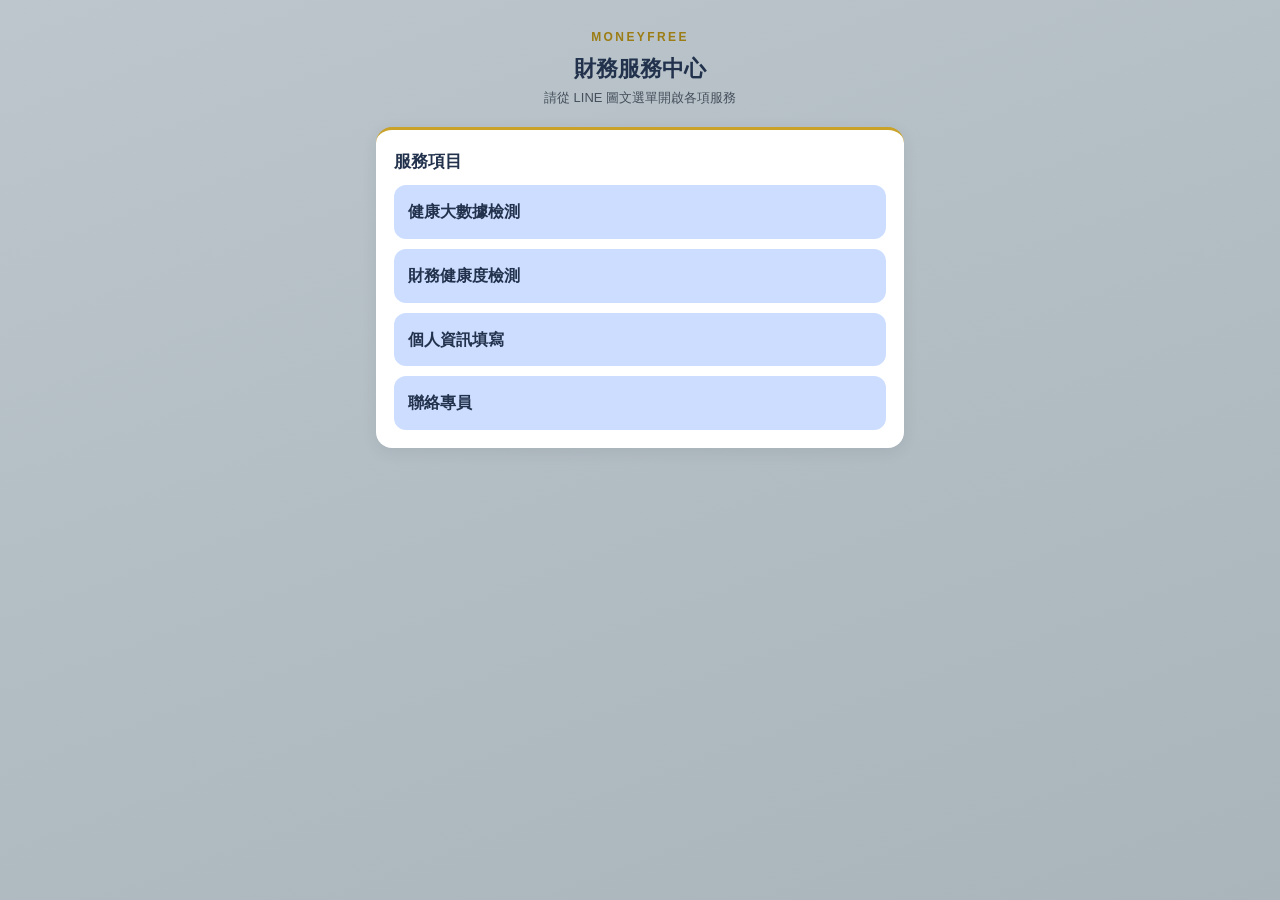
==== index.html @ 5b2e17e0 "MoneyFree LINE OA:LIFF 網頁(健康檢測/財務測驗/個人資訊)、Edge Functions、圖文選單 Co-Authored-By: Claude Opus 5.5 <norep" ====
<!doctype html>
<html lang="zh-Hant">
<head>
<meta charset="utf-8">
<meta name="viewport" content="width=device-width, initial-scale=1">
<title>MoneyFree 財務服務</title>
<link rel="stylesheet" href="assets/mf_style.css">
<script src="https://static.line-scdn.net/liff/edge/2/sdk.js"></script>
<script src="assets/mf_common.js"></script>
</head>
<body>
<div class="mf-wrap">
  <div class="mf-header">
    <div class="mf-brand">MONEYFREE</div>
    <h1 class="mf-title">財務服務中心</h1>
    <p class="mf-sub">請從 LINE 圖文選單開啟各項服務</p>
  </div>
  <div id="mf_router" class="mf-loading"><div class="mf-spinner"></div>載入中…</div>
  <div id="mf_menu" class="mf-card mf-menu mf-hidden">
    <h2>服務項目</h2>
    <a href="health_detect.html">健康大數據檢測</a>
    <a href="money_health.html">財務健康度檢測</a>
    <a href="personal_info.html">個人資訊填寫</a>
    <a id="mf_contact" href="#">聯絡專員</a>
  </div>
</div>
<script>
// LIFF 入口:LIFF URL 例如 https://liff.line.me/{ID}/money_health.html
// LINE 會開啟本頁並帶 liff.state,依目標頁選擇對應 LIFF ID 初始化後自動導向
(async () => {
  document.getElementById('mf_contact').href = MF_CONFIG.contactUrl;
  const mfState = new URLSearchParams(location.search).get('liff.state') || '';
  const mfAllowed = ['health_detect.html', 'money_health.html', 'personal_info.html'];
  const mfTarget = mfAllowed.find((p) => mfState.includes(p));
  if (!mfTarget || typeof liff === 'undefined') {
    mfShow('mf_router', false); mfShow('mf_menu');
    return;
  }
  try {
    const mfId = mfTarget === 'personal_info.html' ? MF_CONFIG.liffFull : MF_CONFIG.liffHalf;
    await liff.init({ liffId: mfId }); // 初始化後 LIFF 會自動導向 liff.state 指定的頁面
  } catch (e) {
    location.replace(mfTarget);
  }
})();
</script>
</body>
</html>
---- assets/mf_style.css ----
:root {
  --mf-bg: #bcc6cc;
  --mf-bg-2: #a9b4bb;
  --mf-card: #ffffff;
  --mf-gold: #c9a227;
  --mf-gold-dark: #9c7c14;
  --mf-gold-soft: #f6eccb;
  --mf-blue: #22324d; /* 深藏青:文字用,確保可讀 */
  --mf-blue-accent: #ccddff;
  --mf-blue-soft: #ccddff;
  --mf-text: #1e2733;
  --mf-muted: #45505c;
  --mf-line: #d3d7de;
  --mf-danger: #b3261e;
  --mf-radius: 16px;
}
* { box-sizing: border-box; }
html, body { margin: 0; }
body {
  font-family: -apple-system, "PingFang TC", "Noto Sans TC", "Microsoft JhengHei", sans-serif;
  background: linear-gradient(160deg, var(--mf-bg) 0%, var(--mf-bg-2) 100%);
  color: var(--mf-text);
  min-height: 100vh;
  line-height: 1.6;
}
.mf-wrap { max-width: 560px; margin: 0 auto; padding: 16px 16px 40px; }
.mf-header { text-align: center; padding: 12px 0 4px; }
.mf-brand { font-size: 12px; letter-spacing: .2em; color: var(--mf-gold-dark); font-weight: 700; }
.mf-title { font-size: 22px; margin: 4px 0 2px; color: var(--mf-blue); }
.mf-sub { font-size: 13px; color: var(--mf-muted); margin: 0; }
.mf-card {
  background: var(--mf-card); border-radius: var(--mf-radius); padding: 18px;
  margin-top: 14px; box-shadow: 0 4px 16px rgba(30, 39, 51, .08);
  border-top: 3px solid var(--mf-gold);
}
.mf-card h2 { font-size: 17px; margin: 0 0 10px; color: var(--mf-blue); }
.mf-btn {
  display: block; width: 100%; border: 0; border-radius: 12px; padding: 14px;
  font-size: 16px; font-weight: 700; cursor: pointer;
  background: linear-gradient(135deg, var(--mf-gold) 0%, var(--mf-gold-dark) 100%); color: #fff;
}
.mf-btn:disabled { opacity: .5; cursor: not-allowed; }
.mf-btn.mf-ghost { background: var(--mf-blue-soft); color: var(--mf-blue); }
.mf-btn + .mf-btn { margin-top: 10px; }
.mf-note { font-size: 12px; color: var(--mf-muted); }
.mf-disclaimer {
  font-size: 12px; color: var(--mf-muted); background: var(--mf-gold-soft);
  border-radius: 10px; padding: 10px 12px; margin-top: 12px;
}
.mf-hidden { display: none !important; }
.mf-loading { text-align: center; padding: 30px 0; color: var(--mf-muted); }
.mf-spinner {
  width: 36px; height: 36px; margin: 0 auto 10px; border-radius: 50%;
  border: 4px solid var(--mf-blue-soft); border-top-color: var(--mf-gold); animation: mf-spin 1s linear infinite;
}
@keyframes mf-spin { to { transform: rotate(360deg); } }
.mf-error { color: var(--mf-danger); font-size: 14px; margin-top: 10px; }
.mf-toast {
  position: fixed; left: 50%; bottom: 24px; transform: translateX(-50%);
  background: var(--mf-blue); color: #fff; padding: 10px 18px; border-radius: 999px;
  font-size: 14px; box-shadow: 0 6px 18px rgba(0,0,0,.2); z-index: 9;
}
.mf-score-big { text-align: center; }
.mf-score-big .mf-num { font-size: 52px; font-weight: 800; color: var(--mf-gold-dark); line-height: 1.1; }
.mf-score-big .mf-label { font-size: 13px; color: var(--mf-muted); }
.mf-bar-row { margin: 10px 0; }
.mf-bar-head { display: flex; justify-content: space-between; font-size: 14px; }
.mf-bar { height: 8px; background: var(--mf-blue-soft); border-radius: 99px; overflow: hidden; margin-top: 4px; }
.mf-bar > i { display: block; height: 100%; background: linear-gradient(90deg, var(--mf-blue-accent), var(--mf-gold)); }
.mf-bar-note { font-size: 12px; color: var(--mf-muted); margin-top: 2px; }
.mf-photo-preview { width: 100%; border-radius: 12px; margin: 10px 0; display: block; }
label.mf-field { display: block; margin: 12px 0 0; font-size: 14px; font-weight: 600; }
.mf-field input, .mf-field select, .mf-field textarea {
  display: block; width: 100%; margin-top: 6px; padding: 11px 12px; font-size: 15px;
  border: 1px solid var(--mf-line); border-radius: 10px; background: #fafbfc; color: var(--mf-text);
  font-family: inherit;
}
.mf-field textarea { min-height: 76px; resize: vertical; }
.mf-check { display: flex; gap: 8px; align-items: flex-start; font-size: 13px; margin-top: 14px; }
.mf-progress { height: 6px; background: var(--mf-blue-soft); border-radius: 99px; overflow: hidden; }
.mf-progress > i { display: block; height: 100%; background: var(--mf-gold); transition: width .3s; }
.mf-q-count { font-size: 12px; color: var(--mf-muted); margin: 10px 0 4px; }
.mf-q-text { font-size: 18px; font-weight: 700; margin: 0 0 14px; }
.mf-option {
  display: block; width: 100%; text-align: left; padding: 14px; margin-bottom: 10px;
  border: 1.5px solid var(--mf-line); border-radius: 12px; background: #fff; font-size: 15px;
  color: var(--mf-text); cursor: pointer; font-family: inherit;
}
.mf-option:active, .mf-option.mf-picked { border-color: var(--mf-gold); background: var(--mf-gold-soft); }
.mf-persona { text-align: center; }
.mf-persona .mf-icon { font-size: 44px; }
.mf-persona .mf-name { font-size: 22px; font-weight: 800; color: var(--mf-blue); }
.mf-tag {
  display: inline-block; font-size: 12px; padding: 3px 10px; border-radius: 99px;
  background: var(--mf-blue-soft); color: var(--mf-blue); margin: 2px;
}
.mf-menu a {
  display: block; padding: 14px; margin-top: 10px; border-radius: 12px; background: var(--mf-blue-soft);
  color: var(--mf-blue); text-decoration: none; font-weight: 700;
}
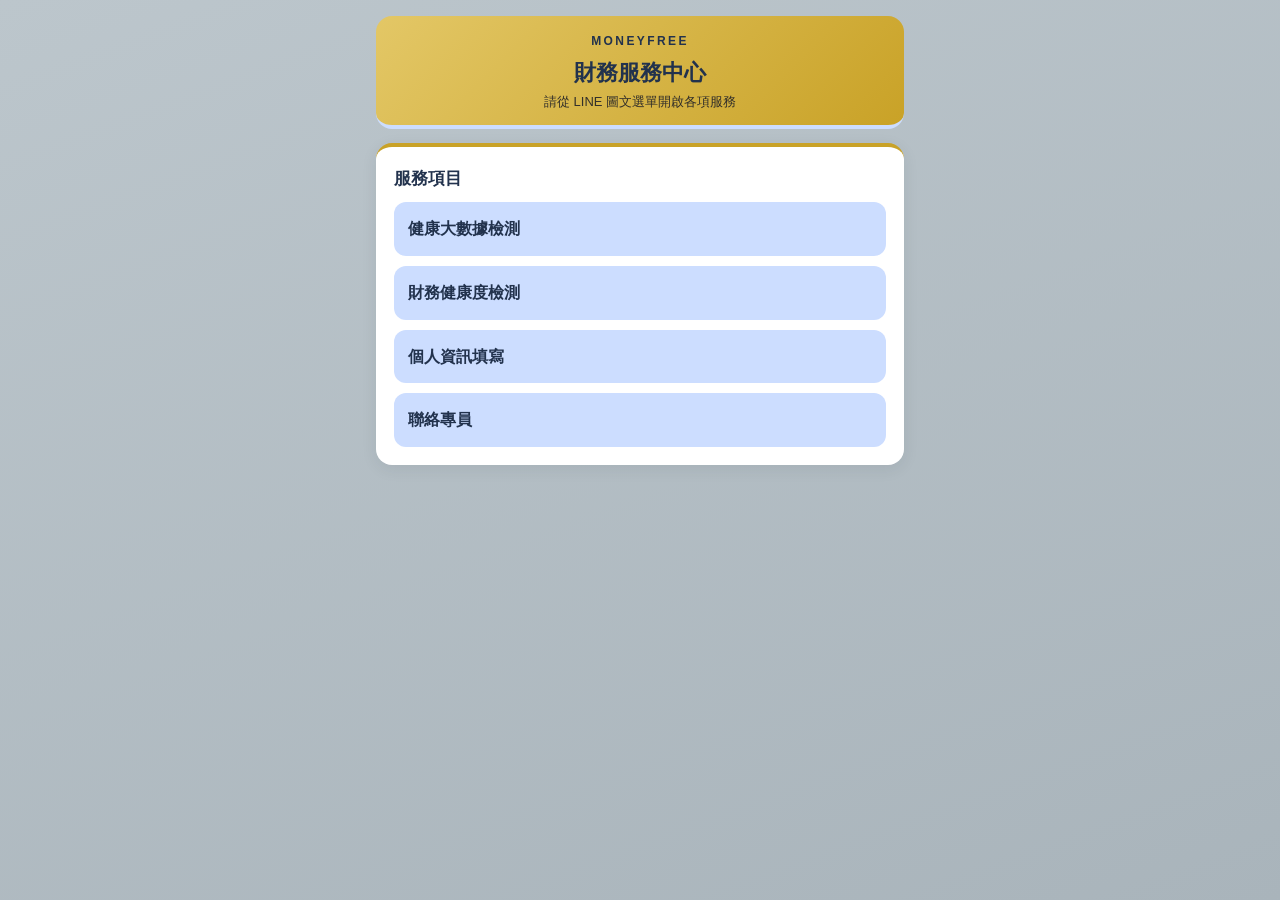
==== commit 96379ee4: "健康檢測改為每月額度制並加入「再測一次」;資源加版本號避免快取 Co-Authored-By: Claude Opus 5.5 <noreply@anthropic.com> Claude-Sessi" ====
--- a/index.html
+++ b/index.html
@@ -4,9 +4,9 @@
 <meta charset="utf-8">
 <meta name="viewport" content="width=device-width, initial-scale=1">
 <title>MoneyFree 財務服務</title>
-<link rel="stylesheet" href="assets/mf_style.css">
+<link rel="stylesheet" href="assets/mf_style.css?v=20261023b">
 <script src="https://static.line-scdn.net/liff/edge/2/sdk.js"></script>
-<script src="assets/mf_common.js"></script>
+<script src="assets/mf_common.js?v=20261023b"></script>
 </head>
 <body>
 <div class="mf-wrap">
--- a/assets/mf_style.css
+++ b/assets/mf_style.css
@@ -24,23 +24,23 @@
   line-height: 1.6;
 }
 .mf-wrap { max-width: 560px; margin: 0 auto; padding: 16px 16px 40px; }
-.mf-header { text-align: center; padding: 12px 0 4px; }
-.mf-brand { font-size: 12px; letter-spacing: .2em; color: var(--mf-gold-dark); font-weight: 700; }
+.mf-header { text-align: center; padding: 16px 12px 12px; background: linear-gradient(135deg, #e3c766 0%, var(--mf-gold) 100%); border-radius: var(--mf-radius); border-bottom: 4px solid var(--mf-blue-accent); }
+.mf-brand { font-size: 12px; letter-spacing: .2em; color: var(--mf-blue); font-weight: 700; }
 .mf-title { font-size: 22px; margin: 4px 0 2px; color: var(--mf-blue); }
-.mf-sub { font-size: 13px; color: var(--mf-muted); margin: 0; }
+.mf-sub { font-size: 13px; color: #33302a; margin: 0; }
 .mf-card {
   background: var(--mf-card); border-radius: var(--mf-radius); padding: 18px;
   margin-top: 14px; box-shadow: 0 4px 16px rgba(30, 39, 51, .08);
-  border-top: 3px solid var(--mf-gold);
+  border-top: 4px solid var(--mf-gold);
 }
 .mf-card h2 { font-size: 17px; margin: 0 0 10px; color: var(--mf-blue); }
 .mf-btn {
   display: block; width: 100%; border: 0; border-radius: 12px; padding: 14px;
   font-size: 16px; font-weight: 700; cursor: pointer;
-  background: linear-gradient(135deg, var(--mf-gold) 0%, var(--mf-gold-dark) 100%); color: #fff;
+  background: linear-gradient(135deg, #dcbc4a 0%, var(--mf-gold) 55%, #b08c1c 100%); color: var(--mf-blue); border: 0;
 }
 .mf-btn:disabled { opacity: .5; cursor: not-allowed; }
-.mf-btn.mf-ghost { background: var(--mf-blue-soft); color: var(--mf-blue); }
+.mf-btn.mf-ghost { background: var(--mf-blue-accent); color: var(--mf-blue); border: 0; }
 .mf-btn + .mf-btn { margin-top: 10px; }
 .mf-note { font-size: 12px; color: var(--mf-muted); }
 .mf-disclaimer {
@@ -57,7 +57,7 @@
 .mf-error { color: var(--mf-danger); font-size: 14px; margin-top: 10px; }
 .mf-toast {
   position: fixed; left: 50%; bottom: 24px; transform: translateX(-50%);
-  background: var(--mf-blue); color: #fff; padding: 10px 18px; border-radius: 999px;
+  background: var(--mf-gold); color: var(--mf-blue); border: 1px solid var(--mf-blue-accent); padding: 10px 18px; border-radius: 999px;
   font-size: 14px; box-shadow: 0 6px 18px rgba(0,0,0,.2); z-index: 9;
 }
 .mf-score-big { text-align: center; }
@@ -66,7 +66,7 @@
 .mf-bar-row { margin: 10px 0; }
 .mf-bar-head { display: flex; justify-content: space-between; font-size: 14px; }
 .mf-bar { height: 8px; background: var(--mf-blue-soft); border-radius: 99px; overflow: hidden; margin-top: 4px; }
-.mf-bar > i { display: block; height: 100%; background: linear-gradient(90deg, var(--mf-blue-accent), var(--mf-gold)); }
+.mf-bar > i { display: block; height: 100%; background: linear-gradient(90deg, #dcbc4a, var(--mf-gold-dark)); }
 .mf-bar-note { font-size: 12px; color: var(--mf-muted); margin-top: 2px; }
 .mf-photo-preview { width: 100%; border-radius: 12px; margin: 10px 0; display: block; }
 label.mf-field { display: block; margin: 12px 0 0; font-size: 14px; font-weight: 600; }
@@ -98,3 +98,23 @@
   display: block; padding: 14px; margin-top: 10px; border-radius: 12px; background: var(--mf-blue-soft);
   color: var(--mf-blue); text-decoration: none; font-weight: 700;
 }
+.mf-sub-h { font-size: 15px; margin: 14px 0 4px; color: var(--mf-gold-dark); }
+.mf-card ul { padding-left: 20px; margin: 4px 0; }
+.mf-card li { margin: 4px 0; }
+.mf-legend { display: flex; justify-content: center; gap: 18px; font-size: 13px; margin: 6px 0 4px; }
+.mf-dot { display: inline-block; width: 12px; height: 12px; border-radius: 3px; margin-right: 6px; vertical-align: -1px; }
+.mf-dot-now { background: rgba(201,162,39,.7); border: 1px solid #c9a227; }
+.mf-dot-plan { background: rgba(204,221,255,.9); border: 1px solid #6f8fd6; }
+.mf-bar-plan { position: relative; }
+.mf-bar-plan > i { position: absolute; left: 0; top: 0; background: #8fa9e3; }
+.mf-bar-plan > i.mf-bar-now { background: linear-gradient(90deg, #dcbc4a, var(--mf-gold-dark)); }
+.mf-plan-copy { text-align: center; font-weight: 700; color: var(--mf-blue); margin: 16px 0 10px; }
+.mf-rule72-row { display: flex; justify-content: space-between; align-items: baseline; font-size: 14px; }
+.mf-rule72-row b { font-size: 26px; color: var(--mf-gold-dark); }
+.mf-rule72 input[type=range] { width: 100%; margin: 10px 0 2px; accent-color: var(--mf-gold); height: 28px; }
+.mf-rule72-scale { display: flex; justify-content: space-between; font-size: 12px; color: var(--mf-muted); }
+.mf-rule72-result { text-align: center; font-size: 16px; margin: 14px 0 6px; }
+.mf-rule72-result b { font-size: 38px; color: var(--mf-blue); margin: 0 4px; }
+.mf-rule72-bar { height: 10px; background: var(--mf-blue-soft); border-radius: 99px; overflow: hidden; }
+.mf-rule72-bar > i { display: block; height: 100%; background: linear-gradient(90deg, #dcbc4a, var(--mf-gold-dark)); transition: width .2s; }
+#mf_rule72_formula { text-align: center; margin: 6px 0 0; }
